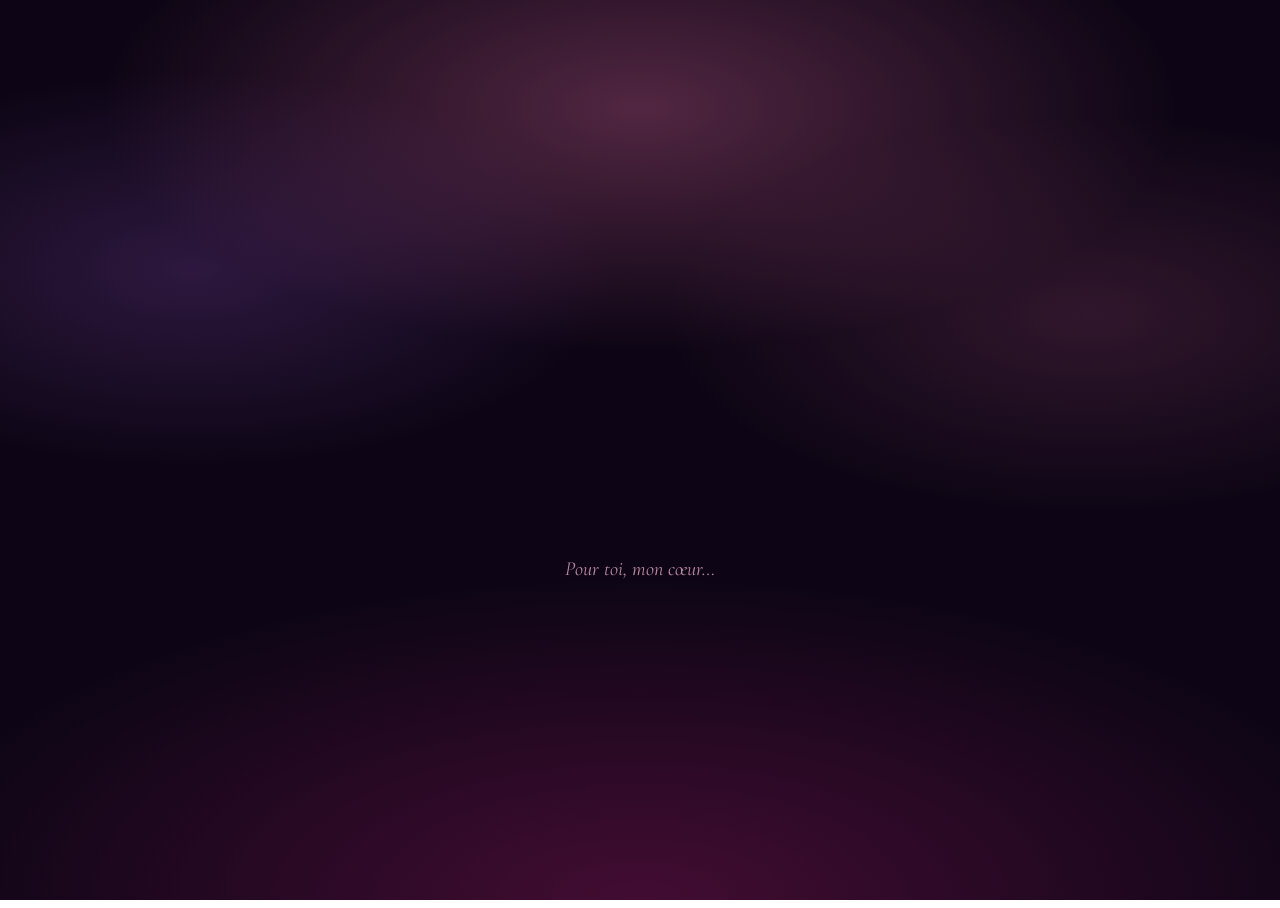
==== index (1).html @ 271efd29 "Add files via upload" ====
<!DOCTYPE html>
<html lang="fr">
<head>
<meta charset="UTF-8">
<meta name="viewport" content="width=device-width, initial-scale=1.0">
<meta name="theme-color" content="#1a0a2e">
<title>Pour toi, mon cœur 🌸</title>
<link href="https://fonts.googleapis.com/css2?family=Cormorant+Garamond:ital,wght@0,400;0,600;1,400;1,600&family=Lato:wght@300;400&family=Press+Start+2P&display=swap" rel="stylesheet">
<link rel="stylesheet" href="style.css">
</head>
<body>

<!-- Animation d'ouverture : bouquet qui pousse (1 fleur = 1 mois) -->
<div id="opening-overlay" style="position:fixed;inset:0;z-index:9999;display:flex;align-items:center;justify-content:center;flex-direction:column;transition:opacity 1s ease;background:var(--bg-base,#0d0515);">
  <div id="opening-bg" style="position:absolute;inset:0;z-index:0;"></div>
  <div id="opening-stars" style="position:absolute;inset:0;z-index:1;overflow:hidden;"></div>
  <div id="bouquet-container" style="position:relative;z-index:2;width:240px;height:220px;"></div>
  <div style="position:relative;z-index:2;font-family:'Cormorant Garamond',serif;font-style:italic;font-size:20px;color:rgba(220,160,190,0.85);margin-top:18px;animation:fadeIn 1s ease 0.5s both;">Pour toi, mon cœur…</div>
</div>
<style>
  @keyframes fadeIn { 0% { opacity: 0; transform: translateY(8px); } 100% { opacity: 1; transform: translateY(0); } }
  #opening-bg {
    background:
      radial-gradient(ellipse 70% 45% at 50% 12%, rgba(var(--c1,210,100,150),0.35) 0%, transparent 60%),
      radial-gradient(ellipse 60% 40% at 15% 30%, rgba(var(--c2,160,90,210),0.22) 0%, transparent 55%),
      radial-gradient(ellipse 60% 40% at 85% 35%, rgba(var(--c1,210,100,150),0.18) 0%, transparent 55%),
      radial-gradient(ellipse 90% 55% at 50% 100%, rgba(var(--glow,120,20,80),0.5) 0%, transparent 65%);
  }
  .opening-star {
    position: absolute; border-radius: 50%;
    background: rgba(255,255,255,0.8);
    animation: starTwinkle ease-in-out infinite;
  }
  @keyframes starTwinkle { 0%, 100% { opacity: 0.15; } 50% { opacity: 0.9; } }
  .bouquet-stem {
    position: absolute; bottom: 0; left: 50%; width: 3px;
    background: linear-gradient(to top, rgba(var(--c2,160,90,210),0.9), rgba(120,180,110,0.85));
    transform-origin: bottom center;
    transform: translateX(-50%) scaleY(0) rotate(var(--rot,0deg));
    animation: stemGrow 1s ease-out forwards, stemSway 3.4s ease-in-out infinite;
    animation-delay: var(--delay, 0s), calc(var(--delay, 0s) + 1s);
    border-radius: 2px;
  }
  @keyframes stemGrow { to { transform: translateX(-50%) scaleY(1) rotate(var(--rot,0deg)); } }
  @keyframes stemSway {
    0%, 100% { transform: translateX(-50%) scaleY(1) rotate(var(--rot,0deg)); }
    50%      { transform: translateX(-50%) scaleY(1) rotate(calc(var(--rot,0deg) + 2.5deg)); }
  }
  .bouquet-leaf {
    position: absolute; width: 12px; height: 7px; border-radius: 60% 5% 60% 5%;
    background: rgba(110,175,100,0.8);
    transform-origin: 0 50%;
    opacity: 0; animation: leafPop 0.5s ease-out forwards;
    animation-delay: var(--delay, 0s);
  }
  @keyframes leafPop { 0% { opacity: 0; transform: scale(0) rotate(var(--lrot,0deg)); } 100% { opacity: 1; transform: scale(1) rotate(var(--lrot,0deg)); } }
  .bouquet-flower {
    position: absolute; left: 50%; transform: translate(-50%, 50%) scale(0);
    animation: bloomPop 0.6s cubic-bezier(.3,1.4,.4,1) forwards, bloomSway 3.4s ease-in-out infinite;
    animation-delay: var(--delay, 0s), calc(var(--delay, 0s) + 1s);
    filter: drop-shadow(0 0 10px rgba(var(--c1,210,100,150),0.55));
  }
  @keyframes bloomPop { to { transform: translate(-50%, 50%) scale(1); } }
  @keyframes bloomSway {
    0%, 100% { transform: translate(-50%, 50%) scale(1) rotate(0deg); }
    50%      { transform: translate(-50%, 50%) scale(1) rotate(3deg); }
  }
  .bouquet-spark {
    position: absolute; border-radius: 50%; background: rgba(255,240,220,0.9);
    opacity: 0; animation: sparkRise ease-in infinite;
    animation-delay: var(--delay, 0s);
  }
  @keyframes sparkRise {
    0%   { opacity: 0; transform: translateY(0); }
    15%  { opacity: 0.9; }
    100% { opacity: 0; transform: translateY(-38px); }
  }
</style>

<!-- Toast "Accomplissement obtenu !" façon Minecraft -->
<div class="mc-toast-wrap"><div class="mc-toast" id="mc-toast"></div></div>

<!-- Pétales (générés en JS selon le mois) -->
<div id="petals-container"></div>
<!-- Cœurs flottants -->
<div id="hearts-container"></div>

<!-- Grandes fleurs décoratives fixes -->
<svg class="flower-deco" style="top:-30px;left:-30px;opacity:0.26;transform:rotate(-15deg)" width="230" height="230" viewBox="0 0 200 200" xmlns="http://www.w3.org/2000/svg">
  <g class="deco-flower" data-color="c1"></g>
</svg>
<svg class="flower-deco" style="top:-20px;right:-25px;opacity:0.24;transform:rotate(12deg)" width="200" height="200" viewBox="0 0 200 200" xmlns="http://www.w3.org/2000/svg">
  <g class="deco-flower" data-color="c2"></g>
</svg>
<svg class="flower-deco" style="top:800px;right:-18px;opacity:0.22;transform:rotate(10deg)" width="150" height="190" viewBox="0 0 200 200" xmlns="http://www.w3.org/2000/svg">
  <g class="deco-flower-filled" data-color="c1"></g>
</svg>
<svg class="flower-deco" style="top:520px;left:-25px;opacity:0.24;transform:rotate(-10deg)" width="180" height="215" viewBox="0 0 200 200" xmlns="http://www.w3.org/2000/svg">
  <g class="deco-flower" data-color="c2"></g>
</svg>
<svg class="flower-deco" style="top:1150px;right:-20px;opacity:0.22;transform:rotate(14deg)" width="170" height="205" viewBox="0 0 200 200" xmlns="http://www.w3.org/2000/svg">
  <g class="deco-flower" data-color="c1"></g>
</svg>

<div id="old-version-banner" style="display:none;width:100%;max-width:460px;margin:0 auto;padding:10px 20px;text-align:center;position:relative;z-index:2">
  <a href="index.html" style="font-size:11px;color:rgba(var(--c1),0.85);text-decoration:none;border:1px solid rgba(var(--c1),0.35);padding:7px 16px;border-radius:20px;display:inline-block">
    ← tu regardes une ancienne version · revenir à aujourd'hui
  </a>
</div>

<!-- ── HERO ── -->
<div class="hero">
  <div class="hero-flower-top">
    <svg width="260" height="150" viewBox="0 0 300 160" xmlns="http://www.w3.org/2000/svg">
      <g class="deco-flower-hero-side" data-color="c2" transform="translate(85,42) rotate(-20) scale(0.6) translate(-150,-80)"></g>
      <g class="deco-flower-hero-side" data-color="c2" transform="translate(215,42) rotate(20) scale(0.6) translate(-150,-80)"></g>
      <g class="deco-flower-hero" data-color="c1"></g>
    </svg>
  </div>
  <div class="hero-date" id="hero-date"></div>
  <div class="hero-month" id="hero-month"></div>
  <div class="hero-subtitle" id="hero-subtitle"></div>
  <div class="hero-name">Pour mon amoureuse d'amour 🌸</div>
</div>

<div class="sep" style="margin-top:16px">
  <div class="sep-line"></div>
  <span style="color:rgba(200,80,130,0.5);font-size:10px">♥</span>
  <div class="sep-line"></div>
</div>

<div class="content" id="content">
  <!-- Polaroids d'elle, épinglés façon fond d'écran -->
  <div class="polaroid" style="top:-6px; right:-42px; transform:rotate(10deg);">
    <img src="photos/julie-peignoir.jpg" alt="Julie">
  </div>
  <div class="polaroid" style="top:340px; left:-40px; transform:rotate(-8deg);">
    <img src="photos/julie-soiree-1.jpg" alt="Julie" style="height:96px;">
  </div>
  <div class="polaroid" style="top:620px; right:-36px; transform:rotate(7deg);">
    <img src="photos/julie-soiree-2.jpg" alt="Julie" style="height:150px;">
  </div>

  <!-- Compteur -->
  <div class="counter-card">
    <div class="counter-number" id="counter-number"></div>
    <div class="counter-info">
      <div class="counter-label">mois ensemble</div>
      <div class="counter-sub" id="counter-sub"></div>
    </div>
  </div>

  <!-- Poème -->
  <div class="card">
    <svg class="card-flower-bg" style="right:-20px;bottom:-20px;width:160px;height:160px" viewBox="0 0 200 200" xmlns="http://www.w3.org/2000/svg">
      <g class="deco-flower-watermark" data-color="c1"></g>
    </svg>
    <div class="card-label">Un poème pour toi</div>
    <div class="poem" id="poem"></div>
  </div>

  <!-- Galerie photo (affichée seulement si le mois a des photos) -->
  <div class="card" id="gallery-card" style="display:none">
    <div class="card-label">Nos photos</div>
    <div class="gallery" id="gallery"></div>
  </div>
</div>

<div style="width:100%;max-width:460px;padding:0 20px;margin-top:4px;position:relative;z-index:1;text-align:center">
  <button class="secret-btn" id="secret-btn">je suis caché 🙈</button>
  <div class="secret-msg" id="secret-msg"></div>
  <div style="margin-top:6px">
    <a href="chronologie.html" class="archive-link" style="display:inline">✦ notre chronologie ✦</a>
    <span style="color:rgba(var(--c1),0.3);margin:0 6px">·</span>
    <a href="#" class="archive-link" style="display:inline" onclick="openArchive();return false;">✦ mois précédents ✦</a>
  </div>
</div>

<div class="footer">
  <svg width="200" height="60" viewBox="0 0 300 80" xmlns="http://www.w3.org/2000/svg" style="display:block;margin:0 auto 12px;opacity:0.25">
    <g class="deco-flower-footer" data-cx="80" data-color="c1"></g>
    <g class="deco-flower-footer" data-cx="150" data-color="c2"></g>
    <g class="deco-flower-footer" data-cx="220" data-color="c1"></g>
  </svg>
  Fait avec tout mon amour pour toi<br>
  <span style="color:rgba(130,80,110,0.5)">— ton amoureux qui pense à toi —</span>
</div>

<!-- Panneau archives (onglet caché : double-clic sur le footer) -->
<div class="archive-overlay" id="archive-overlay">
  <div class="archive-panel">
    <div class="archive-title">Notre histoire, mois par mois</div>
    <div class="archive-list" id="archive-list"></div>
    <button class="archive-close" id="archive-close">fermer</button>
  </div>
</div>

<script src="data.js"></script>
<script src="mc-toast.js"></script>
<script>
const MONTHS = window.SITE_DATA.months;
const params = new URLSearchParams(location.search);
const requestedNum = parseInt(params.get('m'), 10);
const latest = MONTHS[MONTHS.length - 1];
const month = MONTHS.find(m => m.number === requestedNum) || latest;
if (month.number !== latest.number) {
  document.getElementById('old-version-banner').style.display = 'block';
}

// Thème
document.documentElement.style.setProperty('--c1', month.theme.c1);
document.documentElement.style.setProperty('--c2', month.theme.c2);
document.documentElement.style.setProperty('--glow', month.theme.glow);
document.documentElement.style.setProperty('--bg-base', month.theme.bgBase || '#0d0515');

// ── Bibliothèque de formes de fleurs déco (lys / tulipe) ──
const FLOWER_LIB = {
  lys: {
    big: (c) => `<g fill="none" stroke="rgba(var(--${c}),1)" stroke-width="1.5"><ellipse cx="100" cy="50" rx="16" ry="42"/><ellipse cx="58" cy="85" rx="13" ry="32" transform="rotate(-35 58 85)"/><ellipse cx="142" cy="85" rx="13" ry="32" transform="rotate(35 142 85)"/><line x1="100" y1="100" x2="100" y2="185"/><ellipse cx="70" cy="150" rx="24" ry="9" transform="rotate(-20 70 150)"/><ellipse cx="130" cy="165" rx="24" ry="9" transform="rotate(20 130 165)"/></g>`,
    filled: (c) => `<g fill="rgba(var(--${c}),0.2)" stroke="rgba(var(--${c}),0.7)" stroke-width="1.5"><circle cx="100" cy="100" r="12"/><ellipse cx="100" cy="58" rx="10" ry="22"/><ellipse cx="100" cy="142" rx="10" ry="22"/><ellipse cx="58" cy="100" rx="22" ry="10"/><ellipse cx="142" cy="100" rx="22" ry="10"/></g>`,
    hero: (c) => `<g fill="none" stroke="rgba(var(--${c}),0.7)" stroke-width="1.8"><ellipse cx="150" cy="40" rx="14" ry="36"/><ellipse cx="112" cy="70" rx="11" ry="26" transform="rotate(-35 112 70)"/><ellipse cx="188" cy="70" rx="11" ry="26" transform="rotate(35 188 70)"/><line x1="150" y1="80" x2="150" y2="150"/><ellipse cx="122" cy="125" rx="20" ry="7" transform="rotate(-18 122 125)"/><ellipse cx="178" cy="138" rx="20" ry="7" transform="rotate(18 178 138)"/></g>`,
    watermark: (c) => `<g fill="rgba(var(--${c}),1)" stroke="none"><circle cx="100" cy="100" r="15"/><ellipse cx="100" cy="60" rx="12" ry="28"/><ellipse cx="100" cy="140" rx="12" ry="28"/><ellipse cx="60" cy="100" rx="28" ry="12"/><ellipse cx="140" cy="100" rx="28" ry="12"/></g>`,
    footer: (c, cx) => `<g fill="none" stroke="rgba(var(--${c}),1)" stroke-width="1.5" transform="translate(${cx},0)"><ellipse cx="0" cy="16" rx="8" ry="22"/><ellipse cx="-22" cy="34" rx="7" ry="16" transform="rotate(-35 -22 34)"/><ellipse cx="22" cy="34" rx="7" ry="16" transform="rotate(35 22 34)"/><line x1="0" y1="42" x2="0" y2="75"/></g>`
  },
  tulipe: {
    big: (c) => `<g fill="none" stroke="rgba(var(--${c}),1)" stroke-width="1.5"><path d="M100,15 C108,15 114,30 112,47 C111,57 106,67 100,73 C94,67 89,57 88,47 C86,30 92,15 100,15 Z"/><path d="M85,20 C93,20 99,35 97,52 C96,62 91,72 85,78 C79,72 74,62 73,52 C71,35 77,20 85,20 Z" transform="rotate(-22 85 49)"/><path d="M115,20 C123,20 129,35 127,52 C126,62 121,72 115,78 C109,72 104,62 103,52 C101,35 107,20 115,20 Z" transform="rotate(22 115 49)"/><line x1="100" y1="73" x2="100" y2="185"/><ellipse cx="70" cy="150" rx="24" ry="9" transform="rotate(-20 70 150)"/><ellipse cx="130" cy="165" rx="24" ry="9" transform="rotate(20 130 165)"/></g>`,
    filled: (c) => `<g fill="rgba(var(--${c}),0.2)" stroke="rgba(var(--${c}),0.7)" stroke-width="1.5"><path d="M100,65 C110,65 117,80 115,98 C114,110 108,120 100,126 C92,120 86,110 85,98 C83,80 90,65 100,65 Z"/><path d="M82,72 C92,72 99,87 97,105 C96,117 90,127 82,133 C74,127 68,117 67,105 C65,87 72,72 82,72 Z" transform="rotate(-18 82 102)"/><path d="M118,72 C128,72 135,87 133,105 C132,117 126,127 118,133 C110,127 104,117 103,105 C101,87 108,72 118,72 Z" transform="rotate(18 118 102)"/></g>`,
    hero: (c) => `<g fill="none" stroke="rgba(var(--${c}),0.7)" stroke-width="1.8"><path d="M150,10 C160,10 167,28 165,48 C164,60 158,72 150,79 C142,72 136,60 135,48 C133,28 140,10 150,10 Z"/><path d="M133,16 C143,16 150,34 148,54 C147,66 141,78 133,85 C125,78 119,66 118,54 C116,34 123,16 133,16 Z" transform="rotate(-22 133 50)"/><path d="M167,16 C177,16 184,34 182,54 C181,66 175,78 167,85 C159,78 153,66 152,54 C150,34 157,16 167,16 Z" transform="rotate(22 167 50)"/><line x1="150" y1="79" x2="150" y2="150"/><ellipse cx="122" cy="125" rx="20" ry="7" transform="rotate(-18 122 125)"/><ellipse cx="178" cy="138" rx="20" ry="7" transform="rotate(18 178 138)"/></g>`,
    watermark: (c) => `<g fill="rgba(var(--${c}),1)" stroke="none"><path d="M100,55 C112,55 120,75 117,98 C115,112 108,125 100,132 C92,125 85,112 83,98 C80,75 88,55 100,55 Z"/><path d="M78,65 C90,65 98,85 95,108 C93,122 86,135 78,142 C70,135 63,122 61,108 C58,85 66,65 78,65 Z" transform="rotate(-20 78 103)"/><path d="M122,65 C134,65 142,85 139,108 C137,122 130,135 122,142 C114,135 107,122 105,108 C102,85 110,65 122,65 Z" transform="rotate(20 122 103)"/></g>`,
    footer: (c, cx) => `<g fill="none" stroke="rgba(var(--${c}),1)" stroke-width="1.5" transform="translate(${cx},0)"><path d="M0,8 C6,8 10,17 9,27 C8,33 5,39 0,42 C-5,39 -8,33 -9,27 C-10,17 -6,8 0,8 Z"/><path d="M-10,11 C-4,11 0,20 -1,30 C-2,36 -5,42 -10,45 C-15,42 -18,36 -19,30 C-20,20 -16,11 -10,11 Z" transform="rotate(-20 -10 28)"/><path d="M10,11 C16,11 20,20 19,30 C18,36 15,42 10,45 C5,42 2,36 1,30 C0,20 4,11 10,11 Z" transform="rotate(20 10 28)"/><line x1="0" y1="42" x2="0" y2="75"/></g>`
  }
};
const flowerSet = FLOWER_LIB[month.flowerType] || FLOWER_LIB.lys;

// ── Bouquet animé de l'écran d'ouverture (1 fleur = 1 mois) ──
// Fleurs détaillées (pétales + cœur central), taille confortable pour bien se voir
const BOUQUET_BLOOM = {
  lys: (c) => `<svg viewBox="0 0 60 60" width="46" height="46"><g>
      <ellipse cx="30" cy="20" rx="6.5" ry="15" fill="rgba(var(--${c}),0.95)"/>
      <ellipse cx="17" cy="27" rx="5.5" ry="13" transform="rotate(-45 17 27)" fill="rgba(var(--${c}),0.9)"/>
      <ellipse cx="43" cy="27" rx="5.5" ry="13" transform="rotate(45 43 27)" fill="rgba(var(--${c}),0.9)"/>
      <ellipse cx="20" cy="38" rx="5.5" ry="13" transform="rotate(-110 20 38)" fill="rgba(var(--${c}),0.85)"/>
      <ellipse cx="40" cy="38" rx="5.5" ry="13" transform="rotate(110 40 38)" fill="rgba(var(--${c}),0.85)"/>
      <circle cx="30" cy="30" r="5" fill="rgba(255,225,140,0.95)"/>
    </g></svg>`,
  tulipe: (c) => `<svg viewBox="0 0 60 60" width="46" height="46"><g fill="rgba(var(--${c}),0.95)">
      <path d="M30,8 C38,8 43,20 41,32 C40,42 35,50 30,55 C25,50 20,42 19,32 C17,20 22,8 30,8 Z"/>
      <path d="M17,13 C24,13 28,24 26,35 C25,44 21,51 17,55 C13,51 9,44 8,35 C6,24 10,13 17,13 Z" transform="rotate(-24 17 34)" opacity="0.9"/>
      <path d="M43,13 C50,13 54,24 52,35 C51,44 47,51 43,55 C39,51 35,44 34,35 C32,24 36,13 43,13 Z" transform="rotate(24 43 34)" opacity="0.9"/>
    </g></svg>`
};
const bouquetBloom = BOUQUET_BLOOM[month.flowerType] || BOUQUET_BLOOM.lys;
const bouquetContainer = document.getElementById('bouquet-container');
const bouquetCount = Math.max(1, month.number);
// Éventail resserré : max ±16° même avec beaucoup de fleurs (avant ±26°, trop en "V")
const fanAngle = Math.min(16, 6 + bouquetCount);
let bouquetTotalDelay = 0;
for (let i = 0; i < bouquetCount; i++) {
  const posInFan = bouquetCount === 1 ? 0 : (i / (bouquetCount - 1)) - 0.5; // -0.5 à 0.5
  const spreadPct = Math.min(38, 12 + bouquetCount * 3); // resserré, ne sort jamais du cadre
  const leftPct = 50 + posInFan * spreadPct;
  const heightPct = 52 + Math.random() * 20 + (i % 3) * 4;
  const rot = posInFan * fanAngle * 2;
  const stemDelay = i * (bouquetCount > 6 ? 0.15 : 0.22);
  const bloomDelay = stemDelay + 0.85;
  bouquetTotalDelay = Math.max(bouquetTotalDelay, bloomDelay + 0.6);

  const stem = document.createElement('div');
  stem.className = 'bouquet-stem';
  stem.style.left = leftPct + '%';
  stem.style.height = heightPct + '%';
  stem.style.setProperty('--rot', rot + 'deg');
  stem.style.setProperty('--delay', stemDelay + 's');
  bouquetContainer.appendChild(stem);

  // 2 petites feuilles le long de la tige
  [0.35, 0.62].forEach((posRatio, li) => {
    const leaf = document.createElement('div');
    leaf.className = 'bouquet-leaf';
    leaf.style.left = leftPct + '%';
    leaf.style.bottom = (heightPct * posRatio) + '%';
    leaf.style.setProperty('--lrot', (li === 0 ? -1 : 1) * (30 + rot) + 'deg');
    leaf.style.setProperty('--delay', (stemDelay + 0.3 + li * 0.15) + 's');
    bouquetContainer.appendChild(leaf);
  });

  const bloom = document.createElement('div');
  bloom.className = 'bouquet-flower';
  bloom.style.left = leftPct + '%';
  bloom.style.bottom = heightPct + '%';
  bloom.style.setProperty('--delay', bloomDelay + 's');
  bloom.innerHTML = bouquetBloom(i % 2 === 0 ? 'c1' : 'c2');
  bouquetContainer.appendChild(bloom);

  // Petites étincelles qui montent près de la fleur, façon "nuit magique"
  for (let s = 0; s < 3; s++) {
    const spark = document.createElement('div');
    spark.className = 'bouquet-spark';
    const sSize = 2 + Math.random() * 2;
    spark.style.width = sSize + 'px';
    spark.style.height = sSize + 'px';
    spark.style.left = (leftPct + (Math.random() * 10 - 5)) + '%';
    spark.style.bottom = heightPct + '%';
    spark.style.animationDuration = (2.2 + Math.random() * 1.4) + 's';
    spark.style.setProperty('--delay', (bloomDelay + 0.4 + s * 0.5) + 's');
    bouquetContainer.appendChild(spark);
  }
}

// Étoiles scintillantes en fond de l'écran d'ouverture
const starsContainer = document.getElementById('opening-stars');
for (let i = 0; i < 40; i++) {
  const star = document.createElement('div');
  star.className = 'opening-star';
  const size = (Math.random() * 2 + 0.6).toFixed(1);
  star.style.width = size + 'px';
  star.style.height = size + 'px';
  star.style.left = Math.round(Math.random() * 100) + '%';
  star.style.top = Math.round(Math.random() * 100) + '%';
  star.style.animationDuration = (1.8 + Math.random() * 2.5).toFixed(1) + 's';
  star.style.animationDelay = (Math.random() * 3).toFixed(1) + 's';
  starsContainer.appendChild(star);
}

window.addEventListener('load', () => {
  const overlay = document.getElementById('opening-overlay');
  const waitMs = Math.round((bouquetTotalDelay + 0.6) * 1000);
  setTimeout(() => { overlay.style.opacity = '0'; setTimeout(() => overlay.style.display = 'none', 1000); }, waitMs);
});
document.querySelectorAll('.deco-flower').forEach(g => g.innerHTML = flowerSet.big(g.dataset.color));
document.querySelectorAll('.deco-flower-filled').forEach(g => g.innerHTML = flowerSet.filled(g.dataset.color));
document.querySelectorAll('.deco-flower-hero').forEach(g => g.innerHTML = flowerSet.hero(g.dataset.color));
document.querySelectorAll('.deco-flower-hero-side').forEach(g => g.innerHTML = flowerSet.hero(g.dataset.color));
document.querySelectorAll('.deco-flower-watermark').forEach(g => g.innerHTML = flowerSet.watermark(g.dataset.color));
document.querySelectorAll('.deco-flower-footer').forEach(g => g.innerHTML = flowerSet.footer(g.dataset.color, g.dataset.cx));

// Pétales — vraies formes SVG, taille/opacité variables
const petalsContainer = document.getElementById('petals-container');
const PETAL_COUNT = 12; // doit matcher les nth-child(1..12) du CSS
for (let i = 0; i < PETAL_COUNT; i++) {
  const size = 9 + Math.round(Math.random() * 8);      // 9-17px
  const opacity = (0.35 + Math.random() * 0.35).toFixed(2); // 0.35-0.70
  const color = i % 3 === 0 ? 'c2' : 'c1';
  const span = document.createElement('span');
  span.className = 'petal';
  span.innerHTML = `<svg width="${size}" height="${size * 1.15}" viewBox="0 0 20 23" xmlns="http://www.w3.org/2000/svg"><path d="M10,0 C15,4 16,13 10,23 C4,13 5,4 10,0 Z" fill="rgba(var(--${color}),${opacity})"/></svg>`;
  petalsContainer.appendChild(span);
}

// Cœurs flottants — tailles/opacités/couleurs variées, avec heartbeat
const heartsContainer = document.getElementById('hearts-container');
const HEART_COUNT = 6;
for (let i = 0; i < HEART_COUNT; i++) {
  const size = 12 + Math.round(Math.random() * 20);       // 12-32px
  const opacity = (0.15 + Math.random() * 0.25).toFixed(2); // 0.15-0.40
  const left = Math.round(5 + Math.random() * 90) + '%';
  const duration = (14 + Math.random() * 10).toFixed(1) + 's'; // 14-24s
  const delay = (Math.random() * 12).toFixed(1) + 's';
  const color = i % 2 === 0 ? 'c1' : 'c2';
  const wrap = document.createElement('div');
  wrap.className = 'floating-heart';
  wrap.style.left = left;
  wrap.style.animationDuration = duration;
  wrap.style.animationDelay = delay;
  wrap.innerHTML = `<div class="heart-pulse" style="animation-delay:${(Math.random()*1.5).toFixed(1)}s">
    <svg width="${size}" height="${size * 0.9}" viewBox="0 0 32 29" xmlns="http://www.w3.org/2000/svg">
      <path d="M23.6,0c-3.4,0-6.3,2.4-7.6,5.5C14.7,2.4,11.8,0,8.4,0C3.8,0,0,3.8,0,8.4c0,9.4,15.9,16.9,16,17c0.1,0,15.9-7.6,16-17C32,3.8,28.2,0,23.6,0z" fill="rgba(var(--${color}),${opacity})"/>
    </svg>
  </div>`;
  heartsContainer.appendChild(wrap);
}

// Hero
document.getElementById('hero-date').textContent = month.dateRange;
document.getElementById('hero-month').textContent = month.number + (month.number > 1 ? ' mois' : ' mois');
document.getElementById('hero-subtitle').textContent = month.subtitle;

// Compteur
document.getElementById('counter-number').textContent = month.number;
document.getElementById('counter-sub').textContent = month.counterSub;

// Poème
const poemEl = document.getElementById('poem');
month.poem.forEach(strophe => {
  const div = document.createElement('div');
  div.className = 'strophe';
  strophe.lines.forEach(line => {
    const span = document.createElement('span');
    span.className = 'verse' + (strophe.special ? ' poem-special' : '');
    span.textContent = line;
    div.appendChild(span);
  });
  poemEl.appendChild(div);
});

// Galerie
if (month.photos && month.photos.length > 0) {
  const galleryCard = document.getElementById('gallery-card');
  const gallery = document.getElementById('gallery');
  galleryCard.style.display = 'block';
  month.photos.forEach((photo, i) => {
    const img = document.createElement('img');
    img.src = photo.src;
    img.alt = photo.caption || '';
    if (month.photos.length % 3 === 1 && i === month.photos.length - 1) img.className = 'full';
    gallery.appendChild(img);
  });
}

showAchievementToast('❤️', 'Accomplissement obtenu !', month.number + ' mois parcourus', 2600);

// Easter egg
document.getElementById('secret-btn').addEventListener('click', () => {
  document.getElementById('secret-msg').innerHTML = month.secretMessage;
  document.getElementById('secret-btn').style.display = 'none';
  document.getElementById('secret-msg').classList.add('visible');
});

// Onglet caché : double-clic (ou double-tap) sur le footer ouvre les archives
const archiveOverlay = document.getElementById('archive-overlay');
const archiveList = document.getElementById('archive-list');
document.querySelector('.footer').addEventListener('dblclick', openArchive);
let lastTap = 0;
document.querySelector('.footer').addEventListener('touchend', () => {
  const now = Date.now();
  if (now - lastTap < 400) openArchive();
  lastTap = now;
});

function openArchive() {
  archiveList.innerHTML = '';
  MONTHS.forEach(m => {
    const a = document.createElement('a');
    a.href = 'index.html?m=' + m.number;
    a.className = 'archive-item' + (m.number === month.number ? ' current' : '');
    a.innerHTML = `
      <div class="archive-item-num">${m.number}</div>
      <div class="archive-item-info">
        <div class="archive-item-label">${m.number} mois ensemble</div>
        <div class="archive-item-date">${m.dateRange}</div>
      </div>`;
    archiveList.appendChild(a);
  });
  archiveOverlay.classList.add('visible');
}
document.getElementById('archive-close').addEventListener('click', () => archiveOverlay.classList.remove('visible'));
archiveOverlay.addEventListener('click', (e) => { if (e.target === archiveOverlay) archiveOverlay.classList.remove('visible'); });
</script>
</body>
</html>
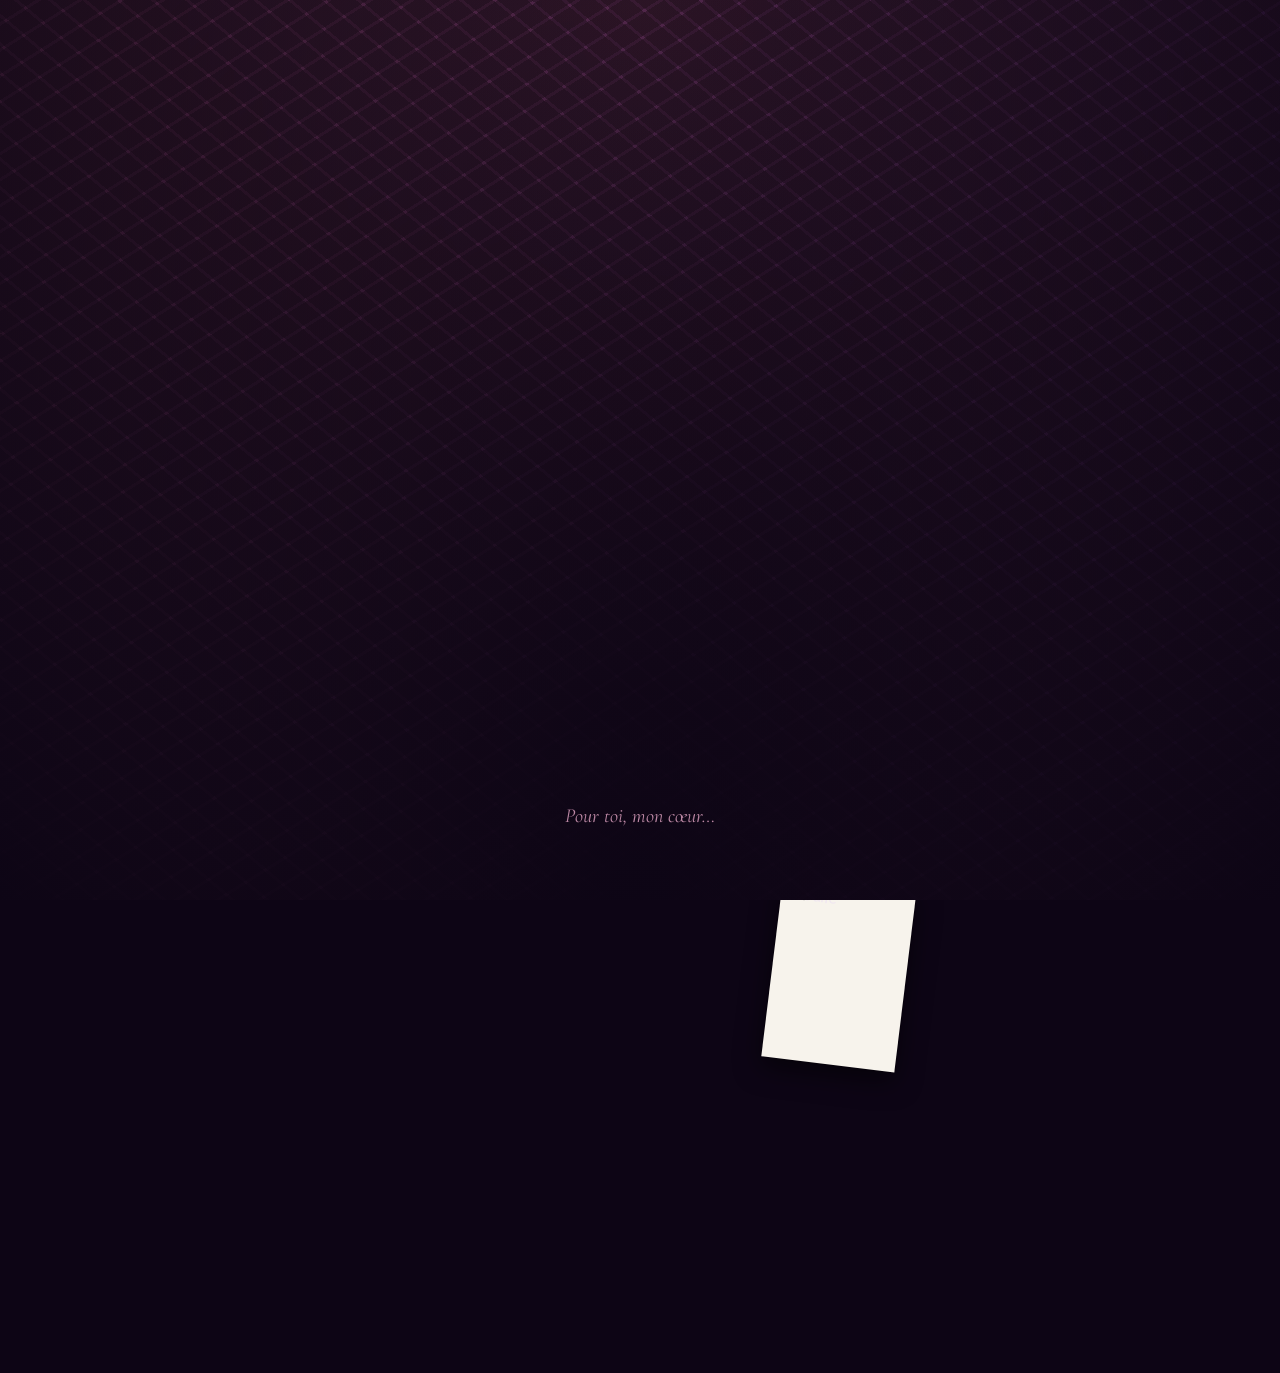
==== commit b95cc27d: "Add files via upload" ====
--- a/index (1).html
+++ b/index (1).html
@@ -11,20 +11,22 @@
 <body>
 
 <!-- Animation d'ouverture : bouquet qui pousse (1 fleur = 1 mois) -->
-<div id="opening-overlay" style="position:fixed;inset:0;z-index:9999;display:flex;align-items:center;justify-content:center;flex-direction:column;transition:opacity 1s ease;background:var(--bg-base,#0d0515);">
+<div id="opening-overlay" style="position:fixed;inset:0;z-index:9999;display:flex;align-items:flex-end;justify-content:center;transition:opacity 1s ease;background:var(--bg-base,#0d0515);overflow:hidden;perspective:1000px;">
   <div id="opening-bg" style="position:absolute;inset:0;z-index:0;"></div>
   <div id="opening-stars" style="position:absolute;inset:0;z-index:1;overflow:hidden;"></div>
-  <div id="bouquet-container" style="position:relative;z-index:2;width:240px;height:220px;"></div>
-  <div style="position:relative;z-index:2;font-family:'Cormorant Garamond',serif;font-style:italic;font-size:20px;color:rgba(220,160,190,0.85);margin-top:18px;animation:fadeIn 1s ease 0.5s both;">Pour toi, mon cœur…</div>
+  <div id="bouquet-container" style="position:relative;z-index:2;width:100%;height:56vh;max-height:400px;transform:scale(0.9);transform-style:preserve-3d;"></div>
+  <div style="position:absolute;left:50%;bottom:8%;transform:translateX(-50%);z-index:2;font-family:'Cormorant Garamond',serif;font-style:italic;font-size:20px;color:rgba(220,160,190,0.85);white-space:nowrap;animation:fadeIn 1s ease 0.5s both;">Pour toi, mon cœur…</div>
 </div>
 <style>
-  @keyframes fadeIn { 0% { opacity: 0; transform: translateY(8px); } 100% { opacity: 1; transform: translateY(0); } }
+  @keyframes fadeIn { 0% { opacity: 0; transform: translate(-50%,8px); } 100% { opacity: 1; transform: translate(-50%,0); } }
   #opening-bg {
-    background:
-      radial-gradient(ellipse 70% 45% at 50% 12%, rgba(var(--c1,210,100,150),0.35) 0%, transparent 60%),
-      radial-gradient(ellipse 60% 40% at 15% 30%, rgba(var(--c2,160,90,210),0.22) 0%, transparent 55%),
-      radial-gradient(ellipse 60% 40% at 85% 35%, rgba(var(--c1,210,100,150),0.18) 0%, transparent 55%),
-      radial-gradient(ellipse 90% 55% at 50% 100%, rgba(var(--glow,120,20,80),0.5) 0%, transparent 65%);
+    filter: blur(0.5px);
+    background-image:
+      radial-gradient(ellipse at top, transparent 0%, var(--bg-base,#0d0515)),
+      radial-gradient(ellipse at bottom, var(--bg-base,#0d0515), rgba(var(--c1,210,100,150),0.18)),
+      repeating-linear-gradient(220deg, rgba(0,0,0,0.5) 0px, rgba(0,0,0,0.5) 19px, transparent 19px, transparent 22px),
+      repeating-linear-gradient(148deg, rgba(0,0,0,0.5) 0px, rgba(0,0,0,0.5) 19px, transparent 19px, transparent 22px),
+      linear-gradient(90deg, rgba(var(--c1,210,100,150),0.5), rgba(var(--c2,160,90,210),0.35));
   }
   .opening-star {
     position: absolute; border-radius: 50%;
@@ -32,49 +34,62 @@
     animation: starTwinkle ease-in-out infinite;
   }
   @keyframes starTwinkle { 0%, 100% { opacity: 0.15; } 50% { opacity: 0.9; } }
-  .bouquet-stem {
-    position: absolute; bottom: 0; left: 50%; width: 3px;
-    background: linear-gradient(to top, rgba(var(--c2,160,90,210),0.9), rgba(120,180,110,0.85));
-    transform-origin: bottom center;
-    transform: translateX(-50%) scaleY(0) rotate(var(--rot,0deg));
-    animation: stemGrow 1s ease-out forwards, stemSway 3.4s ease-in-out infinite;
-    animation-delay: var(--delay, 0s), calc(var(--delay, 0s) + 1s);
-    border-radius: 2px;
-  }
-  @keyframes stemGrow { to { transform: translateX(-50%) scaleY(1) rotate(var(--rot,0deg)); } }
-  @keyframes stemSway {
-    0%, 100% { transform: translateX(-50%) scaleY(1) rotate(var(--rot,0deg)); }
-    50%      { transform: translateX(-50%) scaleY(1) rotate(calc(var(--rot,0deg) + 2.5deg)); }
-  }
-  .bouquet-leaf {
-    position: absolute; width: 12px; height: 7px; border-radius: 60% 5% 60% 5%;
-    background: rgba(110,175,100,0.8);
-    transform-origin: 0 50%;
-    opacity: 0; animation: leafPop 0.5s ease-out forwards;
-    animation-delay: var(--delay, 0s);
-  }
-  @keyframes leafPop { 0% { opacity: 0; transform: scale(0) rotate(var(--lrot,0deg)); } 100% { opacity: 1; transform: scale(1) rotate(var(--lrot,0deg)); } }
-  .bouquet-flower {
-    position: absolute; left: 50%; transform: translate(-50%, 50%) scale(0);
-    animation: bloomPop 0.6s cubic-bezier(.3,1.4,.4,1) forwards, bloomSway 3.4s ease-in-out infinite;
-    animation-delay: var(--delay, 0s), calc(var(--delay, 0s) + 1s);
-    filter: drop-shadow(0 0 10px rgba(var(--c1,210,100,150),0.55));
-  }
-  @keyframes bloomPop { to { transform: translate(-50%, 50%) scale(1); } }
-  @keyframes bloomSway {
-    0%, 100% { transform: translate(-50%, 50%) scale(1) rotate(0deg); }
-    50%      { transform: translate(-50%, 50%) scale(1) rotate(3deg); }
-  }
-  .bouquet-spark {
-    position: absolute; border-radius: 50%; background: rgba(255,240,220,0.9);
-    opacity: 0; animation: sparkRise ease-in infinite;
-    animation-delay: var(--delay, 0s);
-  }
-  @keyframes sparkRise {
-    0%   { opacity: 0; transform: translateY(0); }
-    15%  { opacity: 0.9; }
-    100% { opacity: 0; transform: translateY(-38px); }
-  }
+
+  /* ── Fleur façon CodePen : tige + pétales en 3D + cœur + lumières ── */
+  .bq-flower { position: absolute; bottom: 6%; transform-origin: bottom center; transform-style: preserve-3d; animation: bqSway 4s ease-in-out infinite; }
+  @keyframes bqSway { 0%,100% { transform: rotate(var(--rot,0deg)); } 50% { transform: rotate(calc(var(--rot,0deg) + 2deg)); } }
+
+  .bq-line {
+    width: 3px; background-image: linear-gradient(to top, transparent 5%, rgba(110,175,100,0.9), rgba(150,200,120,0.9));
+    box-shadow: inset 0 0 2px rgba(0,0,0,0.5); border-radius: 2px;
+    animation: bqGrow 1s var(--delay,0s) backwards;
+  }
+  @keyframes bqGrow { 0% { height: 0 !important; } }
+
+  .bq-bloom { position: relative; transform-style: preserve-3d; animation: bqBloomPop 0.8s var(--bloomDelay,0.6s) backwards; }
+  @keyframes bqBloomPop { 0% { transform: scale(0); } }
+
+  .bq-petal {
+    position: absolute; bottom: 0; left: 50%; border-radius: 51% 49% 47% 53% / 44% 45% 55% 69%;
+    background-image: linear-gradient(to top, rgba(var(--pc,210,100,150),0.75), rgba(var(--pc,210,100,150),1));
+    box-shadow: inset 0 0 1.4em rgba(255,255,255,0.35);
+    opacity: 0.95;
+  }
+  .bq-petal--1 { transform: translate(-60%, 1%) rotateY(40deg) rotateX(-50deg); }
+  .bq-petal--2 { transform: translate(-50%, -4%) rotateX(40deg); }
+  .bq-petal--3 { transform: translate(-40%, 0%) rotateY(45deg) rotateX(50deg); }
+  .bq-petal--4 {
+    transform-origin: bottom left;
+    border-radius: 40% 100% 40% 40%;
+    transform: translate(0%, 20%) rotateX(70deg) rotate(-43deg);
+    background-image: linear-gradient(to top, rgba(var(--pc2,225,150,60),0.85), rgba(var(--pc,210,100,150),0.9));
+    z-index: 1; opacity: 0.9;
+  }
+  .bq-center {
+    position: absolute; left: 50%; border-radius: 50%;
+    background: radial-gradient(circle at 35% 30%, #fff8e0, #ffe9a8 55%, #f6c453 100%);
+    box-shadow: 0 0 6px rgba(255,230,150,0.7);
+  }
+
+  .bq-light {
+    position: absolute; bottom: 0; border-radius: 50%;
+    filter: blur(0.4px);
+    animation: bqLight 4s linear infinite backwards;
+  }
+  @keyframes bqLight {
+    0%   { opacity: 0; transform: translateY(0) translateX(0); }
+    25%  { opacity: 1; transform: translateY(-10px) translateX(-4px); }
+    50%  { opacity: 1; transform: translateY(-24px) translateX(4px); filter: blur(0.6px); }
+    75%  { opacity: 0.7; transform: translateY(-34px) translateX(-3px); filter: blur(0.8px); }
+    100% { opacity: 0; transform: translateY(-46px); filter: blur(1.2px); }
+  }
+
+  .bq-leaf {
+    position: absolute; border-radius: 0 100% 0 100%; background: rgba(110,175,100,0.85);
+    transform-origin: bottom left; opacity: 0;
+    animation: bqLeafGrow 0.6s var(--delay,0s) backwards;
+  }
+  @keyframes bqLeafGrow { 0% { opacity: 0; transform: rotate(var(--lrot,0deg)) scale(0); } 100% { opacity: 1; transform: rotate(var(--lrot,0deg)) scale(1); } }
 </style>
 
 <!-- Toast "Accomplissement obtenu !" façon Minecraft -->
@@ -233,78 +248,94 @@
 const flowerSet = FLOWER_LIB[month.flowerType] || FLOWER_LIB.lys;
 
 // ── Bouquet animé de l'écran d'ouverture (1 fleur = 1 mois) ──
-// Fleurs détaillées (pétales + cœur central), taille confortable pour bien se voir
-const BOUQUET_BLOOM = {
-  lys: (c) => `<svg viewBox="0 0 60 60" width="46" height="46"><g>
-      <ellipse cx="30" cy="20" rx="6.5" ry="15" fill="rgba(var(--${c}),0.95)"/>
-      <ellipse cx="17" cy="27" rx="5.5" ry="13" transform="rotate(-45 17 27)" fill="rgba(var(--${c}),0.9)"/>
-      <ellipse cx="43" cy="27" rx="5.5" ry="13" transform="rotate(45 43 27)" fill="rgba(var(--${c}),0.9)"/>
-      <ellipse cx="20" cy="38" rx="5.5" ry="13" transform="rotate(-110 20 38)" fill="rgba(var(--${c}),0.85)"/>
-      <ellipse cx="40" cy="38" rx="5.5" ry="13" transform="rotate(110 40 38)" fill="rgba(var(--${c}),0.85)"/>
-      <circle cx="30" cy="30" r="5" fill="rgba(255,225,140,0.95)"/>
-    </g></svg>`,
-  tulipe: (c) => `<svg viewBox="0 0 60 60" width="46" height="46"><g fill="rgba(var(--${c}),0.95)">
-      <path d="M30,8 C38,8 43,20 41,32 C40,42 35,50 30,55 C25,50 20,42 19,32 C17,20 22,8 30,8 Z"/>
-      <path d="M17,13 C24,13 28,24 26,35 C25,44 21,51 17,55 C13,51 9,44 8,35 C6,24 10,13 17,13 Z" transform="rotate(-24 17 34)" opacity="0.9"/>
-      <path d="M43,13 C50,13 54,24 52,35 C51,44 47,51 43,55 C39,51 35,44 34,35 C32,24 36,13 43,13 Z" transform="rotate(24 43 34)" opacity="0.9"/>
-    </g></svg>`
-};
-const bouquetBloom = BOUQUET_BLOOM[month.flowerType] || BOUQUET_BLOOM.lys;
 const bouquetContainer = document.getElementById('bouquet-container');
 const bouquetCount = Math.max(1, month.number);
-// Éventail resserré : max ±16° même avec beaucoup de fleurs (avant ±26°, trop en "V")
-const fanAngle = Math.min(16, 6 + bouquetCount);
+// Éventail resserré : max ±18° même avec beaucoup de fleurs
+const spreadPct = Math.min(34, 10 + bouquetCount * 3);
 let bouquetTotalDelay = 0;
+
 for (let i = 0; i < bouquetCount; i++) {
   const posInFan = bouquetCount === 1 ? 0 : (i / (bouquetCount - 1)) - 0.5; // -0.5 à 0.5
-  const spreadPct = Math.min(38, 12 + bouquetCount * 3); // resserré, ne sort jamais du cadre
   const leftPct = 50 + posInFan * spreadPct;
-  const heightPct = 52 + Math.random() * 20 + (i % 3) * 4;
-  const rot = posInFan * fanAngle * 2;
-  const stemDelay = i * (bouquetCount > 6 ? 0.15 : 0.22);
-  const bloomDelay = stemDelay + 0.85;
-  bouquetTotalDelay = Math.max(bouquetTotalDelay, bloomDelay + 0.6);
-
-  const stem = document.createElement('div');
-  stem.className = 'bouquet-stem';
-  stem.style.left = leftPct + '%';
-  stem.style.height = heightPct + '%';
-  stem.style.setProperty('--rot', rot + 'deg');
-  stem.style.setProperty('--delay', stemDelay + 's');
-  bouquetContainer.appendChild(stem);
-
-  // 2 petites feuilles le long de la tige
-  [0.35, 0.62].forEach((posRatio, li) => {
+  const stemH = 34 + Math.random() * 10 + (i % 3) * 3; // % de la hauteur du conteneur
+  const rot = posInFan * 30;
+  const stemDelay = i * (bouquetCount > 6 ? 0.18 : 0.26);
+  const bloomDelay = stemDelay + 0.75;
+  const petalColor = i % 2 === 0 ? 'c1' : 'c2';
+  const petalColor2 = i % 2 === 0 ? 'c2' : 'c1';
+  bouquetTotalDelay = Math.max(bouquetTotalDelay, bloomDelay + 1.2);
+
+  const flower = document.createElement('div');
+  flower.className = 'bq-flower';
+  flower.style.left = leftPct + '%';
+  flower.style.height = stemH + '%';
+  flower.style.setProperty('--rot', rot + 'deg');
+
+  // Tige
+  const line = document.createElement('div');
+  line.className = 'bq-line';
+  line.style.height = '100%';
+  line.style.setProperty('--delay', stemDelay + 's');
+  flower.appendChild(line);
+
+  // 2 petites feuilles sur la tige
+  [0.32, 0.6].forEach((posRatio, li) => {
     const leaf = document.createElement('div');
-    leaf.className = 'bouquet-leaf';
-    leaf.style.left = leftPct + '%';
-    leaf.style.bottom = (heightPct * posRatio) + '%';
-    leaf.style.setProperty('--lrot', (li === 0 ? -1 : 1) * (30 + rot) + 'deg');
-    leaf.style.setProperty('--delay', (stemDelay + 0.3 + li * 0.15) + 's');
-    bouquetContainer.appendChild(leaf);
+    leaf.className = 'bq-leaf';
+    const lw = 13, lh = 8;
+    leaf.style.width = lw + 'px';
+    leaf.style.height = lh + 'px';
+    leaf.style.bottom = (posRatio * 100) + '%';
+    leaf.style.left = (li === 0 ? '-' + lw + 'px' : '3px');
+    leaf.style.setProperty('--lrot', (li === 0 ? -35 : 35) + 'deg');
+    leaf.style.setProperty('--delay', (stemDelay + 0.35 + li * 0.15) + 's');
+    if (li === 1) leaf.style.borderRadius = '100% 0 100% 0';
+    flower.appendChild(leaf);
   });
 
+  // Bouquet floral : conteneur des 4 pétales + cœur, positionné en haut de la tige
   const bloom = document.createElement('div');
-  bloom.className = 'bouquet-flower';
-  bloom.style.left = leftPct + '%';
-  bloom.style.bottom = heightPct + '%';
-  bloom.style.setProperty('--delay', bloomDelay + 's');
-  bloom.innerHTML = bouquetBloom(i % 2 === 0 ? 'c1' : 'c2');
-  bouquetContainer.appendChild(bloom);
-
-  // Petites étincelles qui montent près de la fleur, façon "nuit magique"
-  for (let s = 0; s < 3; s++) {
-    const spark = document.createElement('div');
-    spark.className = 'bouquet-spark';
-    const sSize = 2 + Math.random() * 2;
-    spark.style.width = sSize + 'px';
-    spark.style.height = sSize + 'px';
-    spark.style.left = (leftPct + (Math.random() * 10 - 5)) + '%';
-    spark.style.bottom = heightPct + '%';
-    spark.style.animationDuration = (2.2 + Math.random() * 1.4) + 's';
-    spark.style.setProperty('--delay', (bloomDelay + 0.4 + s * 0.5) + 's');
-    bouquetContainer.appendChild(spark);
-  }
+  bloom.className = 'bq-bloom';
+  bloom.style.position = 'absolute';
+  bloom.style.bottom = '100%';
+  bloom.style.left = '50%';
+  bloom.style.setProperty('--bloomDelay', bloomDelay + 's');
+
+  const petalSize = 15; // px, taille de base d'un pétale
+  [1, 2, 3, 4].forEach((n) => {
+    const petal = document.createElement('div');
+    petal.className = 'bq-petal bq-petal--' + n;
+    const w = n === 4 ? petalSize * 0.8 : petalSize;
+    const h = n === 4 ? petalSize * 0.8 : petalSize * 1.4;
+    petal.style.width = w + 'px';
+    petal.style.height = h + 'px';
+    petal.style.setProperty('--pc', month.theme[petalColor]);
+    petal.style.setProperty('--pc2', month.theme[petalColor2]);
+    bloom.appendChild(petal);
+  });
+  const center = document.createElement('div');
+  center.className = 'bq-center';
+  center.style.width = '9px';
+  center.style.height = '4px';
+  center.style.top = '-3px';
+  center.style.marginLeft = '-4.5px';
+  bloom.appendChild(center);
+
+  // Lumières qui montent depuis la fleur
+  for (let l = 0; l < 5; l++) {
+    const light = document.createElement('div');
+    light.className = 'bq-light';
+    const lsize = 1.5 + Math.random() * 1.5;
+    light.style.width = lsize + 'px';
+    light.style.height = lsize + 'px';
+    light.style.left = (Math.random() * 16 - 8) + 'px';
+    light.style.background = `rgba(var(--${l % 2 === 0 ? petalColor : petalColor2}),1)`;
+    light.style.animationDelay = (bloomDelay + 0.3 + l * 0.6) + 's';
+    bloom.appendChild(light);
+  }
+
+  flower.appendChild(bloom);
+  bouquetContainer.appendChild(flower);
 }
 
 // Étoiles scintillantes en fond de l'écran d'ouverture
--- a/style.css
+++ b/style.css
@@ -0,0 +1,258 @@
+*, *::before, *::after { box-sizing: border-box; margin: 0; padding: 0; }
+
+html { background: var(--bg-base, #0d0515); }
+
+:root {
+  --c1: 210,100,150;
+  --c2: 160,90,210;
+  --glow: 120,20,80;
+  --bg-base: #0d0515;
+}
+
+body {
+  min-height: 100vh;
+  background:
+    radial-gradient(ellipse 80% 40% at 50% 0%, rgba(var(--glow),0.4) 0%, transparent 60%),
+    radial-gradient(ellipse 65% 50% at 8% 25%, rgba(var(--c2),0.28) 0%, transparent 55%),
+    radial-gradient(ellipse 65% 50% at 92% 65%, rgba(var(--c1),0.22) 0%, transparent 55%),
+    radial-gradient(ellipse 100% 60% at 50% 100%, rgba(var(--glow),0.35) 0%, transparent 60%),
+    var(--bg-base, #0d0515);
+  color: #f0e6f0;
+  font-family: 'Lato', sans-serif;
+  overflow-x: hidden;
+  display: flex;
+  flex-direction: column;
+  align-items: center;
+  padding-bottom: 80px;
+  position: relative;
+}
+
+.petal {
+  position: fixed; pointer-events: none; z-index: 0;
+  animation: petalFall linear infinite; opacity: 0;
+}
+@keyframes petalFall {
+  0%   { transform: translateY(-20px) rotate(0deg) translateX(0); opacity: 0; }
+  10%  { opacity: 1; }
+  90%  { opacity: 1; }
+  100% { transform: translateY(105vh) rotate(360deg) translateX(30px); opacity: 0; }
+}
+.petal:nth-child(1)  { left: 5%;  animation-duration: 12s; animation-delay: 0s;  }
+.petal:nth-child(2)  { left: 18%; animation-duration: 15s; animation-delay: 3s;  }
+.petal:nth-child(3)  { left: 32%; animation-duration: 18s; animation-delay: 7s;  }
+.petal:nth-child(4)  { left: 46%; animation-duration: 13s; animation-delay: 2s;  }
+.petal:nth-child(5)  { left: 60%; animation-duration: 16s; animation-delay: 5s;  }
+.petal:nth-child(6)  { left: 72%; animation-duration: 20s; animation-delay: 9s;  }
+.petal:nth-child(7)  { left: 84%; animation-duration: 14s; animation-delay: 11s; }
+.petal:nth-child(8)  { left: 94%; animation-duration: 17s; animation-delay: 4s;  }
+.petal:nth-child(9)  { left: 12%; animation-duration: 19s; animation-delay: 6s;  }
+.petal:nth-child(10) { left: 40%; animation-duration: 15s; animation-delay: 10s; }
+.petal:nth-child(11) { left: 66%; animation-duration: 21s; animation-delay: 1s;  }
+.petal:nth-child(12) { left: 88%; animation-duration: 13s; animation-delay: 8s;  }
+
+/* ── Cœurs flottants avec heartbeat ── */
+.floating-heart {
+  position: fixed; bottom: -60px; pointer-events: none; z-index: 0;
+  animation: heartFloat linear infinite;
+}
+.heart-pulse { animation: heartbeat 1.7s ease-in-out infinite; }
+@keyframes heartFloat {
+  0%   { transform: translateY(0) translateX(0); opacity: 0; }
+  10%  { opacity: 1; }
+  50%  { transform: translateY(-55vh) translateX(14px); }
+  85%  { opacity: 0.7; }
+  100% { transform: translateY(-110vh) translateX(-10px); opacity: 0; }
+}
+@keyframes heartbeat {
+  0%, 100% { transform: scale(1); }
+  25%      { transform: scale(1.15); }
+  40%      { transform: scale(0.96); }
+  60%      { transform: scale(1.08); }
+}
+
+.flower-deco { position: absolute; pointer-events: none; z-index: 0; }
+
+.hero { width: 100%; text-align: center; padding: 0 24px 20px; position: relative; z-index: 1; animation: fadeUp 1s ease-out both; }
+.hero-flower-top { display: flex; justify-content: center; margin-bottom: -10px; margin-top: -10px; }
+.hero-date { font-size: 10px; letter-spacing: 3px; text-transform: uppercase; color: rgba(var(--c1),0.8); margin-bottom: 12px; font-weight: 300; }
+.hero-month { font-family: 'Cormorant Garamond', serif; font-size: 52px; font-weight: 600; color: rgba(var(--c1),0.95); line-height: 1; margin-bottom: 6px; text-shadow: 0 0 40px rgba(var(--glow),0.4); }
+.hero-subtitle { font-family: 'Cormorant Garamond', serif; font-style: italic; font-size: 20px; color: rgba(200,150,180,0.7); margin-bottom: 20px; }
+.hero-name { font-family: 'Cormorant Garamond', serif; font-size: 28px; font-weight: 600; color: rgba(240,200,220,0.9); letter-spacing: 1px; }
+
+.sep { display: flex; align-items: center; justify-content: center; gap: 10px; margin: 6px 0; opacity: 0.5; position: relative; z-index: 1; }
+.sep-line { width: 60px; height: 1px; background: linear-gradient(90deg, transparent, rgba(var(--c1),0.6), transparent); }
+
+.content { width: 100%; max-width: 460px; padding: 0 20px; display: flex; flex-direction: column; gap: 24px; position: relative; z-index: 1; margin-top: 24px; }
+
+.card {
+  background: rgba(30,8,45,0.75); backdrop-filter: blur(8px); border-radius: 24px;
+  border: 1px solid rgba(var(--c1),0.2); padding: 30px 26px 26px; position: relative; overflow: hidden;
+  box-shadow: 0 8px 40px rgba(0,0,0,0.5), 0 0 60px rgba(var(--glow),0.08), inset 0 1px 0 rgba(255,200,220,0.06);
+  animation: fadeUp 0.8s ease-out 0.5s both;
+}
+.card::before { content: ''; position: absolute; top: 0; left: 0; right: 0; height: 1px; background: linear-gradient(90deg, transparent, rgba(var(--c1),0.5), rgba(var(--c2),0.2), transparent); }
+.card-flower-bg { position: absolute; pointer-events: none; opacity: 0.04; }
+.card-label { font-size: 9px; letter-spacing: 2.5px; text-transform: uppercase; color: rgba(var(--c1),0.8); margin-bottom: 20px; font-weight: 400; }
+
+.counter-card {
+  background: rgba(20,5,35,0.8); border-radius: 20px; border: 1px solid rgba(var(--c1),0.15); padding: 24px;
+  display: flex; align-items: center; justify-content: center; gap: 20px;
+  box-shadow: 0 4px 24px rgba(0,0,0,0.4); position: relative; overflow: hidden;
+  animation: fadeUp 0.8s ease-out 0.3s both;
+}
+.counter-number { font-family: 'Cormorant Garamond', serif; font-size: 64px; font-weight: 600; color: rgba(var(--c1),0.95); line-height: 1; text-shadow: 0 0 30px rgba(var(--glow),0.4); animation: heartbeat 2.8s ease-in-out infinite; }
+@keyframes heartbeat {
+  0%, 100% { transform: scale(1); }
+  15% { transform: scale(1.06); }
+  30% { transform: scale(1); }
+  45% { transform: scale(1.04); }
+  60% { transform: scale(1); }
+}
+.counter-info { text-align: left; }
+.counter-label { font-family: 'Cormorant Garamond', serif; font-size: 20px; color: rgba(220,180,200,0.9); font-style: italic; }
+.counter-sub { font-size: 11px; color: rgba(160,120,150,0.7); margin-top: 4px; font-weight: 300; }
+
+.poem { font-family: 'Cormorant Garamond', serif; font-style: italic; font-size: 18px; color: rgba(230,200,215,0.9); text-align: center; display: flex; flex-direction: column; align-items: center; }
+.strophe { display: flex; flex-direction: column; align-items: center; margin-bottom: 22px; }
+.strophe:last-child { margin-bottom: 0; }
+.verse { display: block; line-height: 1.85; }
+.poem-special { color: rgba(var(--c1),0.95); font-weight: 600; font-style: normal; }
+
+.gallery { display: grid; grid-template-columns: 1fr 1fr; gap: 10px; }
+.gallery img { width: 100%; border-radius: 14px; display: block; object-fit: cover; aspect-ratio: 1/1; border: 1px solid rgba(var(--c1),0.2); }
+.gallery .full { grid-column: 1 / -1; aspect-ratio: 16/10; }
+
+.footer { margin-top: 40px; text-align: center; font-size: 11px; color: rgba(150,100,130,0.6); line-height: 2; position: relative; z-index: 1; font-weight: 300; }
+
+/* ── Polaroids décoratifs (photos éparpillées, façon fond d'écran) ── */
+.polaroid {
+  position: absolute;
+  background: #f7f3ec;
+  padding: 8px 8px 26px;
+  box-shadow: 0 10px 26px rgba(0,0,0,0.55), 0 0 0 1px rgba(0,0,0,0.15);
+  z-index: 2;
+}
+.polaroid img { display: block; width: 118px; height: 142px; object-fit: cover; }
+.polaroid-caption {
+  position: absolute; bottom: 6px; left: 0; right: 0; text-align: center;
+  font-family: 'Cormorant Garamond', serif; font-style: italic; font-size: 11px; color: #3a2a2a;
+}
+
+@keyframes fadeUp { 0% { opacity: 0; transform: translateY(24px); } 100% { opacity: 1; transform: translateY(0); } }
+
+.secret-btn {
+  background: none; border: none; color: rgba(var(--c1),0.35); font-size: 15px;
+  font-family: 'Cormorant Garamond', serif; font-style: italic; font-weight: 400; letter-spacing: 0.5px;
+  cursor: pointer; padding: 8px 16px; transition: color 0.3s; animation: fadeUp 0.8s ease-out 1.2s both;
+}
+.secret-btn:hover { color: rgba(var(--c1),0.6); }
+.secret-btn:active { transform: scale(0.96); }
+
+.secret-msg {
+  display: none; background: rgba(20,5,35,0.9); border: 1px solid rgba(var(--c1),0.2); border-radius: 20px;
+  padding: 24px; text-align: center; font-family: 'Cormorant Garamond', serif; font-style: italic; font-size: 18px;
+  color: rgba(230,190,210,0.95); line-height: 1.8; box-shadow: 0 8px 32px rgba(0,0,0,0.4); animation: fadeUp 0.6s ease-out both;
+  margin-top: 14px;
+}
+.secret-msg.visible { display: block; }
+
+/* ── Panneau archives ── */
+.archive-overlay {
+  display: none; position: fixed; inset: 0; z-index: 500;
+  background: rgba(8,3,15,0.9); backdrop-filter: blur(6px);
+  align-items: center; justify-content: center; padding: 20px;
+}
+.archive-overlay.visible { display: flex; }
+.archive-panel {
+  width: 100%; max-width: 420px; max-height: 80vh; overflow-y: auto;
+  background: rgba(25,8,40,0.95); border: 1px solid rgba(var(--c1),0.25);
+  border-radius: 24px; padding: 26px; box-shadow: 0 20px 60px rgba(0,0,0,0.6);
+  animation: fadeUp 0.4s ease-out both;
+}
+.archive-title { font-family: 'Cormorant Garamond', serif; font-style: italic; font-size: 22px; color: rgba(230,190,210,0.95); text-align: center; margin-bottom: 18px; }
+.archive-list { display: flex; flex-direction: column; gap: 10px; }
+.archive-item {
+  display: flex; align-items: center; justify-content: space-between; gap: 12px;
+  background: rgba(15,5,25,0.7); border: 1px solid rgba(var(--c1),0.15); border-radius: 14px;
+  padding: 14px 18px; cursor: pointer; text-decoration: none; transition: border-color 0.2s, transform 0.2s;
+}
+.archive-item:hover { border-color: rgba(var(--c1),0.5); transform: translateY(-1px); }
+.archive-item.current { border-color: rgba(var(--c1),0.7); background: rgba(var(--c1),0.08); }
+.archive-item-num { font-family: 'Cormorant Garamond', serif; font-size: 26px; color: rgba(var(--c1),0.9); }
+.archive-item-info { flex: 1; text-align: left; margin-left: 12px; }
+.archive-item-label { font-size: 14px; color: rgba(230,200,215,0.9); }
+.archive-item-date { font-size: 10px; color: rgba(160,120,150,0.7); margin-top: 2px; }
+.archive-close {
+  display: block; margin: 18px auto 0; background: none; border: 1px solid rgba(var(--c1),0.3);
+  color: rgba(230,200,215,0.8); font-family: 'Lato', sans-serif; font-size: 12px; padding: 8px 20px;
+  border-radius: 20px; cursor: pointer;
+}
+.archive-link {
+  display: block; text-align: center; font-size: 11px; color: rgba(var(--c1),0.6);
+  margin-top: 14px; text-decoration: none; letter-spacing: 0.5px;
+}
+
+/* ── Chronologie ── */
+.timeline { display: flex; flex-direction: column; }
+.timeline-item { display: flex; gap: 14px; }
+.timeline-dot-col { display: flex; flex-direction: column; align-items: center; width: 16px; }
+.timeline-dot {
+  width: 14px; height: 14px; min-height: 14px; border-radius: 50%;
+  background: rgba(var(--c1),0.9); margin-top: 22px;
+  box-shadow: 0 0 0 4px rgba(var(--c1),0.15), 0 0 12px rgba(var(--c1),0.4);
+}
+.timeline-connector { width: 1px; flex: 1; margin: 4px 0; background: linear-gradient(rgba(var(--c1),0.35), rgba(var(--c1),0.05)); }
+.timeline-card {
+  flex: 1; margin-bottom: 16px;
+  background: rgba(30,8,45,0.7); backdrop-filter: blur(6px);
+  border-radius: 16px; border: 1px solid rgba(var(--c1),0.18);
+  padding: 14px 18px; box-shadow: 0 4px 18px rgba(0,0,0,0.35);
+  opacity: 0; transform: translateY(10px);
+  animation: cardFadeIn 0.5s ease-out forwards;
+}
+@keyframes cardFadeIn { to { opacity: 1; transform: translateY(0); } }
+.timeline-date { font-size: 9px; letter-spacing: 2px; text-transform: uppercase; color: rgba(var(--c1),0.85); margin-bottom: 3px; font-family: 'Lato', sans-serif; }
+.timeline-title-row { display: flex; align-items: center; gap: 8px; }
+.timeline-icon-badge { font-size: 16px; }
+.timeline-title { font-family: 'Cormorant Garamond', serif; font-style: italic; font-size: 19px; color: rgba(235,210,220,0.95); }
+.timeline-desc { font-size: 12.5px; color: rgba(200,175,190,0.75); line-height: 1.55; margin-top: 6px; }
+
+.back-link {
+  display: inline-block; margin-top: 30px; font-size: 12px; color: rgba(var(--c1),0.7);
+  text-decoration: none; border: 1px solid rgba(var(--c1),0.3); padding: 8px 18px; border-radius: 20px;
+  position: relative; z-index: 1;
+}
+
+/* ── Toast "Accomplissement obtenu !" façon Minecraft ── */
+.mc-toast-wrap {
+  position: fixed; top: 16px; right: 16px; left: 16px;
+  display: flex; justify-content: flex-end; z-index: 9998; pointer-events: none;
+}
+.mc-toast {
+  display: flex; align-items: center; gap: 10px;
+  background: linear-gradient(135deg, #4a4a4a, #1e1e1e);
+  border: 2px solid #000;
+  box-shadow:
+    inset 2px 2px 0 rgba(255,255,255,0.25),
+    inset -2px -2px 0 rgba(0,0,0,0.5),
+    0 4px 14px rgba(0,0,0,0.5);
+  padding: 10px 14px;
+  max-width: 320px;
+  font-family: 'Press Start 2P', monospace;
+  transform: translateX(120%);
+  opacity: 0;
+  transition: transform 0.4s cubic-bezier(.2,.9,.3,1.2), opacity 0.3s;
+}
+.mc-toast.visible { transform: translateX(0); opacity: 1; }
+.mc-toast-icon {
+  width: 34px; height: 34px; min-width: 34px;
+  background: linear-gradient(135deg, #ffd75e, #c98b1a);
+  border: 2px solid #000;
+  box-shadow: inset 1.5px 1.5px 0 rgba(255,255,255,0.5), inset -1.5px -1.5px 0 rgba(0,0,0,0.4);
+  display: flex; align-items: center; justify-content: center;
+  font-size: 17px;
+  image-rendering: pixelated;
+}
+.mc-toast-text { line-height: 1.6; }
+.mc-toast-top { font-size: 7px; color: #ffff55; text-shadow: 1.5px 1.5px 0 #3f3f00; }
+.mc-toast-bottom { font-size: 9px; color: #fff; text-shadow: 1.5px 1.5px 0 #000; margin-top: 3px; }
